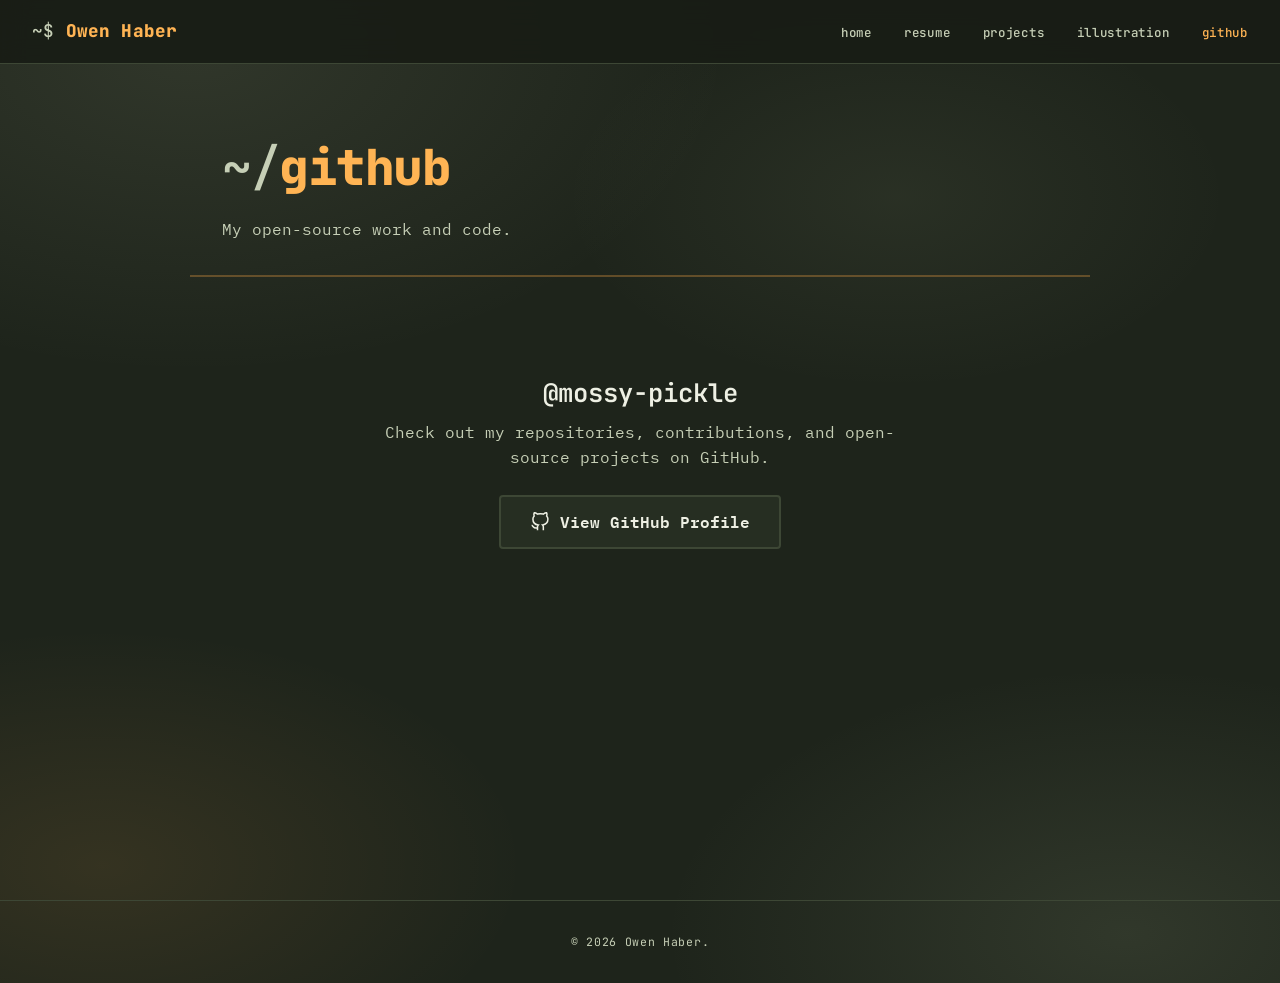
==== github.html @ 3e4db11e "Add six sketchbook spreads to the wheel (web-optimized) - Cutout scans resized to 1800px WebP (~250K" ====
<!DOCTYPE html>
<html lang="en">
<head>
  <meta charset="UTF-8" />
  <meta name="viewport" content="width=device-width, initial-scale=1.0" />
  <meta name="description" content="GitHub profile of Owen Haber" />
  <title>GitHub — Owen Haber</title>
  <link rel="preconnect" href="https://fonts.googleapis.com" />
  <link rel="preconnect" href="https://fonts.gstatic.com" crossorigin />
  <link href="https://fonts.googleapis.com/css2?family=JetBrains+Mono:wght@400;500;700;800&family=IBM+Plex+Mono:wght@400;500;600&display=swap" rel="stylesheet" />
  <link rel="stylesheet" href="css/style.css?v=19" />
</head>
<body>

  <nav class="nav">
    <a class="nav-logo" href="index.html">Owen Haber</a>
    <ul class="nav-links">
      <li><a href="index.html">Home</a></li>
      <li><a href="resume.html">Resume</a></li>
      <li><a href="projects.html">Projects</a></li>
      <li><a href="illustrations.html">Illustration</a></li>
      <li><a href="github.html" class="active">GitHub</a></li>
    </ul>
  </nav>

  <main class="page">
    <div class="page-header">
      <h1>GitHub</h1>
      <p>My open-source work and code.</p>
    </div>

    <div class="container">
      <div class="github-hero">
        <!-- Replace YOUR_GITHUB_USERNAME in both the img src and the href -->
        <img
          class="github-avatar"
          src="https://github.com/mossy-pickle.png"
          alt="GitHub avatar"
          onerror="this.style.display='none'"
        />
        <h2>@mossy-pickle</h2>
        <p>Check out my repositories, contributions, and open-source projects on GitHub.</p>
        <a
          class="github-btn"
          href="https://github.com/mossy-pickle"
          target="_blank"
          rel="noopener noreferrer"
        >
          <svg width="20" height="20" viewBox="0 0 24 24" fill="none" stroke="currentColor" stroke-width="1.8">
            <path d="M9 19c-5 1.5-5-2.5-7-3m14 6v-3.87a3.37 3.37 0 0 0-.94-2.61c3.14-.35 6.44-1.54 6.44-7A5.44 5.44 0 0 0 20 4.77 5.07 5.07 0 0 0 19.91 1S18.73.65 16 2.48a13.38 13.38 0 0 0-7 0C6.27.65 5.09 1 5.09 1A5.07 5.07 0 0 0 5 4.77a5.44 5.44 0 0 0-1.5 3.78c0 5.42 3.3 6.61 6.44 7A3.37 3.37 0 0 0 9 18.13V22"/>
          </svg>
          View GitHub Profile
        </a>
      </div>
    </div>
  </main>

  <footer class="footer">
    <p>&copy; <span id="year"></span> Owen Haber.</p>
  </footer>

  <script src="js/main.js?v=19"></script>
  <script>document.getElementById('year').textContent = new Date().getFullYear();</script>
</body>
</html>
---- css/style.css ----
/* ============================================================
   ROOT & RESET — Pacific Northwest theme
   ============================================================ */
*, *::before, *::after { box-sizing: border-box; margin: 0; padding: 0; }

:root {
  --bg:        #1e241b;   /* near-black forest — terminal ground */
  --surface:   #262e22;   /* panel */
  --border:    #3d4735;   /* panel border */
  --accent:    #c2cf9f;   /* light moss */
  --accent2:   #a3b18a;   /* lichen green */
  --lichen:    #d4dbb2;   /* pale lichen highlight */
  --wood:      #b08968;   /* light wood */
  --wood-dark: #5e4326;   /* bark brown */
  --wood-ring: #9c6644;   /* ring brown */
  --amber:      #ffb454;  /* phosphor amber — primary accent */
  --amber-deep: #c98a3d;  /* dimmed amber for fills and borders */
  --text:      #eef0e4;   /* warm off-white */
  --muted:     #c6cfb6;   /* muted sage */
  --firefly:   #ffe08a;   /* firefly yellow */
  --radius:    4px;
  --nav-h:     64px;
  --font-display: 'JetBrains Mono', 'Cascadia Code', ui-monospace, monospace;
  --font-body: 'IBM Plex Mono', ui-monospace, monospace;
  --font-mono: 'JetBrains Mono', ui-monospace, monospace;
  --ease: cubic-bezier(0.25, 0.6, 0.35, 1);
}

/* Selection + focus: part of the identity, not browser defaults */
::selection {
  background: var(--amber);
  color: #38220f;
}

:focus-visible {
  outline: 2px solid var(--firefly);
  outline-offset: 3px;
  border-radius: 4px;
}

@media (prefers-reduced-motion: reduce) {
  *, *::before, *::after {
    transition-duration: 0.01ms !important;
    animation-duration: 0.01ms !important;
    scroll-behavior: auto !important;
  }
}

html { scroll-behavior: smooth; }

/* ============================================================
   PAGE TRANSITIONS
   Cross-document view transitions: the nav and footer persist
   while the page content slide-fades between pages.
   ============================================================ */
@view-transition { navigation: auto; }

.nav    { view-transition-name: site-nav; }
.footer { view-transition-name: site-footer; }

::view-transition-old(root) {
  animation: vt-leave 240ms var(--ease) both;
}

::view-transition-new(root) {
  animation: vt-enter 340ms var(--ease) both;
}

@keyframes vt-leave {
  to { opacity: 0; transform: translateY(-14px); }
}

@keyframes vt-enter {
  from { opacity: 0; transform: translateY(18px); }
}

/* Fallback: JS adds .page-fade when no view transition ran
   (unsupported browser, or the transition was skipped) */
html.page-fade .page { animation: page-enter 460ms var(--ease) both; }

/* Inner-page content rises in a beat behind the header */
html.page-fade .project-row,
html.page-fade .resume-section,
html.page-fade .illus-section,
html.page-fade .github-hero {
  animation: page-enter 500ms var(--ease) both;
}
html.page-fade .project-row:nth-child(1),
html.page-fade .resume-section:nth-of-type(1),
html.page-fade .illus-section:nth-of-type(1) { animation-delay: 0.08s; }
html.page-fade .project-row:nth-child(2),
html.page-fade .resume-section:nth-of-type(2),
html.page-fade .illus-section:nth-of-type(2) { animation-delay: 0.15s; }
html.page-fade .project-row:nth-child(3),
html.page-fade .resume-section:nth-of-type(3),
html.page-fade .illus-section:nth-of-type(3) { animation-delay: 0.22s; }
html.page-fade .project-row:nth-child(4),
html.page-fade .resume-section:nth-of-type(4) { animation-delay: 0.29s; }
html.page-fade .project-row:nth-child(n+5) { animation-delay: 0.36s; }

@keyframes page-enter {
  from { opacity: 0; transform: translateY(14px); }
}

@media (prefers-reduced-motion: reduce) {
  ::view-transition-old(root),
  ::view-transition-new(root),
  ::view-transition-group(*) {
    animation: none !important;
  }
}

body {
  background: var(--bg);
  /* mossy/lichen washes over dark sage */
  background-image:
    radial-gradient(ellipse 70% 55% at 15% 5%, rgba(212,219,178,0.10) 0%, transparent 60%),
    radial-gradient(ellipse 60% 45% at 88% 95%, rgba(163,177,138,0.14) 0%, transparent 60%),
    radial-gradient(ellipse 40% 30% at 70% 20%, rgba(194,207,159,0.07) 0%, transparent 65%),
    radial-gradient(ellipse 55% 40% at 8% 88%, rgba(255,180,84,0.10) 0%, transparent 60%);
  color: var(--text);
  font-family: var(--font-body);
  font-size: 16px;
  line-height: 1.6;
  min-height: 100vh;
  -webkit-font-smoothing: antialiased;
}

a { color: var(--accent); text-decoration: none; }
a:hover { color: var(--accent2); }
img { max-width: 100%; display: block; }

/* ============================================================
   TOP NAV
   ============================================================ */
.nav {
  position: fixed;
  top: 0; left: 0; right: 0;
  height: var(--nav-h);
  background: rgba(24,29,21,0.92);
  backdrop-filter: blur(12px);
  border-bottom: 1px solid var(--border);
  display: flex;
  align-items: center;
  justify-content: space-between;
  padding: 0 2rem;
  z-index: 100;
}

.nav-logo {
  font-family: var(--font-display);
  font-weight: 800;
  font-size: 1.1rem;
  letter-spacing: 0.01em;
  color: var(--amber);
}

/* terminal prompt in front of the logo */
.nav-logo::before {
  content: '~$ ';
  color: var(--muted);
  font-weight: 500;
}

.nav-logo:hover { color: var(--lichen); }

.nav-links {
  display: flex;
  gap: 2rem;
  list-style: none;
}

.nav-links a {
  color: var(--muted);
  font-family: var(--font-mono);
  font-size: 0.78rem;
  font-weight: 500;
  letter-spacing: 0.06em;
  text-transform: lowercase;
  transition: color 0.2s;
}

.nav-links a:hover { color: var(--text); }
.nav-links a.active { color: var(--amber); }

/* ============================================================
   PAGE WRAPPER
   ============================================================ */
.page {
  padding-top: var(--nav-h);
  min-height: 100vh;
}

/* ============================================================
   HERO — HOME
   ============================================================ */
/* Full-bleed mountain backdrop behind the hero */
.hero-wrap {
  position: relative;
  background:
    linear-gradient(rgba(30,36,27,0.84), rgba(30,36,27,0.9) 60%, var(--bg) 98%),
    url('../assets/images/hero-bg.png') center 35% / cover no-repeat;
}

.hero {
  display: flex;
  flex-direction: row;
  align-items: center;
  justify-content: center;
  gap: 3rem;
  min-height: calc(100vh - var(--nav-h));
  padding: 3rem 3rem 4rem;
  text-align: left;
  position: relative;
  max-width: 1400px;
  margin: 0 auto;
}

/* Soft moss glow behind the stage (left side) */
.hero::before {
  content: '';
  position: absolute;
  inset: 0;
  background: radial-gradient(ellipse 40% 55% at 28% 50%, rgba(212,219,178,0.12) 0%, transparent 70%);
  pointer-events: none;
}

/* ---- Stage: circular photo with a directory listing below ---- */
.stage {
  display: flex;
  flex-direction: column;
  align-items: center;
  gap: 1.8rem;
  width: min(480px, 42vw);
  flex-shrink: 0;
}

/* Circular photo up top */
.stage-photo {
  width: min(280px, 26vw);
  aspect-ratio: 1;
  border-radius: 50%;
  overflow: hidden;
  border: 3px solid var(--border);
  box-shadow:
    0 0 0 8px rgba(255,180,84,0.10),
    0 16px 50px rgba(30,38,26,0.5);
  transition: box-shadow 0.3s;
}

.stage-photo:hover {
  box-shadow:
    0 0 0 8px rgba(255,180,84,0.2),
    0 20px 60px rgba(30,38,26,0.6);
}

.stage-photo img {
  width: 100%;
  height: 100%;
  object-fit: cover;
}

/* Thin divider line between the two halves */
.hero-divider {
  align-self: stretch;
  width: 1px;
  background: linear-gradient(180deg, transparent, var(--border) 15%, var(--border) 85%, transparent);
  margin: 3rem 0;
}

/* ---- Directory listing: the four sections as ls output ---- */
.dir-list {
  width: 100%;
  background: rgba(24,29,21,0.72);
  border: 1px solid var(--border);
  border-radius: 6px;
  padding: 0.9rem 0.9rem 0.7rem;
  display: flex;
  flex-direction: column;
  gap: 0.15rem;
  font-family: var(--font-mono);
}

.dir-cmd {
  color: var(--muted);
  font-size: 0.78rem;
  padding: 0 0.6rem;
  margin-bottom: 0.55rem;
  animation: row-in 0.4s var(--ease) 0.1s both;
}

.dir-row {
  display: flex;
  align-items: center;
  gap: 0.7rem;
  padding: 0.55rem 0.6rem;
  border-radius: 4px;
  color: var(--text);
  font-size: 0.92rem;
  transition: background 0.15s, color 0.15s, transform 0.15s;
  /* output lines print in one after another */
  animation: row-in 0.45s var(--ease) both;
}

.dir-row:nth-of-type(1) { animation-delay: 0.25s; }
.dir-row:nth-of-type(2) { animation-delay: 0.4s;  }
.dir-row:nth-of-type(3) { animation-delay: 0.55s; }
.dir-row:nth-of-type(4) { animation-delay: 0.7s;  }

@keyframes row-in {
  from { opacity: 0; transform: translateX(-16px); }
}

.dir-row svg {
  flex-shrink: 0;
  color: var(--muted);
  transition: color 0.15s;
}

.dir-name { font-weight: 500; }

.dir-comment {
  margin-left: auto;
  color: var(--muted);
  font-size: 0.72rem;
  opacity: 0.75;
  white-space: nowrap;
}

.dir-row:hover {
  background: rgba(255,180,84,0.1);
  color: var(--amber);
  transform: translateX(4px);
}

.dir-row:hover svg { color: var(--amber); }

/* Center photo — big wood-slice frame */
.center-photo {
  position: absolute;
  top: 50%; left: 50%;
  transform: translate(-50%, -50%);
  width: 46%;
  height: 46%;
  border-radius: 50%;
  overflow: hidden;
  /* bark edge + inner sapwood ring */
  border: 12px solid transparent;
  background:
    linear-gradient(var(--surface), var(--surface)) padding-box,
    conic-gradient(
      #5e4326 0deg, #6f4e2c 20deg, #4d3620 45deg, #705234 70deg,
      #5a3f24 100deg, #6b4b2e 130deg, #503823 160deg, #745536 195deg,
      #5e4326 225deg, #6f4e2c 255deg, #4d3620 285deg, #705234 315deg,
      #5e4326 345deg, #5e4326 360deg
    ) border-box;
  box-shadow:
    inset 0 0 0 6px #e6c99e,
    0 12px 45px rgba(30,38,26,0.5);
  z-index: 2;
  transition: box-shadow 0.3s;
}

.center-photo:hover {
  box-shadow:
    inset 0 0 0 6px #e6c99e,
    0 16px 60px rgba(212,219,178,0.3);
}

.center-photo img {
  width: 100%; height: 100%;
  object-fit: cover;
}

/* Photo placeholder */
.photo-placeholder {
  width: 100%; height: 100%;
  display: flex;
  flex-direction: column;
  align-items: center;
  justify-content: center;
  gap: 0.4rem;
  color: var(--muted);
  font-size: 0.8rem;
  text-align: center;
  padding: 0.5rem;
  cursor: pointer;
  transition: color 0.2s;
}

.photo-placeholder svg { opacity: 0.5; }
.photo-placeholder:hover { color: var(--accent); }
.photo-placeholder:hover svg { opacity: 0.9; }

/* ---- Wood-round icon nodes ----
   Realistic cut-log look built in two layers:
   1. The node itself is the BARK — an irregular conic
      gradient of dark browns/grays so the rim looks rough.
   2. ::before is the inner sapwood/heartwood face with
      growth rings perfectly centered.                   */
.neuron-node {
  position: absolute;
  display: flex;
  flex-direction: column;
  align-items: center;
  justify-content: center;
  gap: 5px;
  border-radius: 50%;
  color: #4a3520;
  font-size: 0.68rem;
  font-weight: 700;
  letter-spacing: 0.07em;
  text-transform: uppercase;
  z-index: 2;
  /* bark rim: uneven blotches of brown around the circumference */
  background:
    conic-gradient(
      #5e4326 0deg, #6f4e2c 14deg, #4d3620 33deg, #705234 52deg,
      #5a3f24 71deg, #6b4b2e 95deg, #503823 118deg, #745536 141deg,
      #5e4326 162deg, #6f4e2c 185deg, #4d3620 209deg, #705234 231deg,
      #5a3f24 255deg, #6b4b2e 278deg, #503823 300deg, #745536 322deg,
      #5e4326 344deg, #5e4326 360deg
    );
  box-shadow:
    0 8px 20px rgba(30,38,26,0.45),
    inset 0 2px 4px rgba(255,255,255,0.15);
  transition: transform 0.25s, box-shadow 0.25s, color 0.25s;
  /* positioned & sized by JS */
}

/* Inner wood face with centered growth rings */
.neuron-node::before {
  content: '';
  position: absolute;
  inset: 9%;
  border-radius: 50%;
  background:
    /* fine radial cracks */
    repeating-conic-gradient(
      rgba(122,84,50,0.12) 0deg, rgba(122,84,50,0.12) 1deg,
      transparent 1deg, transparent 24deg
    ),
    /* centered growth rings, tighter near the middle */
    repeating-radial-gradient(
      circle at 50% 50%,
      rgba(148,100,62,0.35) 0px,
      rgba(148,100,62,0.35) 1.5px,
      transparent 1.5px,
      transparent 7px
    ),
    repeating-radial-gradient(
      circle at 50% 50%,
      rgba(120,78,45,0.18) 0px,
      rgba(120,78,45,0.18) 3px,
      transparent 3px,
      transparent 17px
    ),
    /* heartwood -> sapwood: darker core, pale outer ring */
    radial-gradient(
      circle at 50% 50%,
      #c99e6e 0%, #d4ab7c 22%, #ddb98c 45%,
      #e6c99e 68%, #efdcb4 86%, #f2e3c0 100%
    );
  box-shadow:
    inset 0 2px 6px rgba(94,67,38,0.35),
    inset 0 -2px 5px rgba(94,67,38,0.25);
  z-index: 0;
}

.neuron-node svg,
.neuron-node span {
  position: relative;
  z-index: 1;
}

.neuron-node:hover {
  color: #2f5233;
  transform: scale(1.1) rotate(-3deg);
  box-shadow:
    0 0 0 3px var(--accent2),
    0 12px 30px rgba(30,38,26,0.5),
    inset 0 2px 4px rgba(255,255,255,0.15);
}

.neuron-node svg { flex-shrink: 0; width: 30px; height: 30px; }
.neuron-node span { pointer-events: none; }

/* ---- Bio block (right column) ---- */
.bio {
  max-width: 520px;
  flex: 1;
}

.bio-name {
  font-family: var(--font-display);
  font-size: clamp(3rem, 7.5vw, 5.6rem);
  font-weight: 800;
  line-height: 1.02;
  letter-spacing: -0.04em;
  margin-bottom: 0.9rem;
  /* semi-transparent fill lets the mountain backdrop show through;
     the phosphor stroke keeps the letterforms crisp */
  color: rgba(238, 240, 228, 0.35);
  -webkit-text-stroke: 2px rgba(255, 180, 84, 0.7);
  paint-order: stroke fill;
  text-shadow: 0 4px 34px rgba(10, 14, 8, 0.6);
}

/* block cursor blinking after the name */
.bio-name::after {
  content: '▍';
  -webkit-text-stroke: 0;
  color: var(--amber);
  margin-left: 0.06em;
  animation: cursor-blink 1.1s steps(1) infinite;
}

@keyframes cursor-blink {
  50% { opacity: 0; }
}

.bio-title {
  font-family: var(--font-mono);
  font-size: 0.85rem;
  color: var(--amber);
  font-weight: 600;
  letter-spacing: 0.14em;
  text-transform: uppercase;
  margin-bottom: 1.2rem;
}

.bio-location {
  display: inline-flex;
  align-items: center;
  gap: 0.45rem;
  color: var(--muted);
  font-size: 0.88rem;
  font-weight: 500;
  letter-spacing: 0.04em;
  margin-bottom: 1.2rem;
}

.bio-location svg { color: var(--accent2); flex-shrink: 0; }
.bio-location .arrow { color: var(--amber); font-weight: 700; }

.bio-text {
  color: var(--muted);
  font-size: 1.05rem;
  line-height: 1.75;
  margin-bottom: 1.8rem;
}

.bio-cta {
  display: inline-flex;
  align-items: center;
  gap: 0.5rem;
  padding: 0.75rem 1.7rem;
  border-radius: 4px;
  background: linear-gradient(135deg, var(--amber-deep), var(--amber));
  color: #38220f;
  font-weight: 700;
  font-size: 0.9rem;
  box-shadow: 0 4px 14px rgba(30,38,26,0.35);
  transition: opacity 0.2s, transform 0.2s, box-shadow 0.2s;
}

.bio-cta:hover {
  opacity: 0.95;
  transform: translateY(-2px);
  box-shadow: 0 8px 26px rgba(255,180,84,0.35);
  color: #38220f;
}

/* ============================================================
   LEAVE CHOREOGRAPHY
   JS adds body.leaving (+ .chosen on the clicked link) before
   navigating. On the home page the chosen marker flares while
   the rest of the hero recedes; inner pages lift out quickly.
   ============================================================ */
body.leaving .dir-row {
  animation: row-out 0.3s ease-in both;
}
body.leaving .dir-row:nth-of-type(2) { animation-delay: 0.04s; }
body.leaving .dir-row:nth-of-type(3) { animation-delay: 0.08s; }
body.leaving .dir-row:nth-of-type(4) { animation-delay: 0.12s; }

body.leaving .dir-cmd { opacity: 0; transition: opacity 0.25s; }

/* the picked row flashes amber like an executed command */
body.leaving .dir-row.chosen {
  animation: row-chosen 0.55s var(--ease) both;
}
body.leaving .dir-row.chosen svg,
body.leaving .dir-row.chosen .dir-comment { color: #241503; }

body.leaving .stage-photo   { animation: photo-leave 0.5s var(--ease) 0.05s both; }
body.leaving .bio           { animation: bio-leave 0.45s var(--ease) both; }
body.leaving .hero-divider  { opacity: 0; transition: opacity 0.3s; }

@keyframes row-out {
  to { opacity: 0; transform: translateX(-20px); }
}

@keyframes row-chosen {
  35%  { opacity: 1; background: var(--amber); color: #241503; transform: translateX(6px); }
  100% { opacity: 0; background: var(--amber); color: #241503; transform: translateX(16px); }
}

@keyframes photo-leave {
  to { opacity: 0; transform: scale(0.9); }
}

@keyframes bio-leave {
  to { opacity: 0; transform: translateY(18px); }
}

/* Inner pages: quick lift-out */
body.leaving .page-header,
body.leaving .container {
  animation: page-leave 0.3s ease-in both;
}
body.leaving .container { animation-delay: 0.05s; }

@keyframes page-leave {
  to { opacity: 0; transform: translateY(-16px); }
}

/* ============================================================
   INNER PAGE HEADER
   ============================================================ */
.page-header {
  padding: 4rem 2rem 2rem;
  max-width: 900px;
  margin: 0 auto;
  border-bottom: 2px solid rgba(201,138,61,0.4);
  margin-bottom: 3rem;
}

.page-header h1 {
  font-family: var(--font-display);
  font-size: clamp(2.2rem, 5vw, 3.1rem);
  font-weight: 800;
  letter-spacing: -0.03em;
  text-transform: lowercase;
  color: var(--amber);
}

/* path prefix: ~/projects, ~/resume, ... */
.page-header h1::before {
  content: '~/';
  color: var(--muted);
  font-weight: 500;
}

.page-header p {
  color: var(--muted);
  margin-top: 0.6rem;
  font-size: 1rem;
}

/* ============================================================
   CONTENT CONTAINER
   ============================================================ */
.container {
  max-width: 900px;
  margin: 0 auto;
  padding: 0 2rem 6rem;
}

/* ============================================================
   RESUME PAGE
   ============================================================ */
.resume-section { margin-bottom: 3rem; }

.resume-section h2,
.illus-section h2 {
  font-family: var(--font-mono);
  font-size: 0.82rem;
  font-weight: 500;
  letter-spacing: 0.06em;
  text-transform: lowercase;
  color: var(--amber);
  margin-bottom: 1.2rem;
  padding-bottom: 0.5rem;
  border-bottom: 1px solid rgba(201,138,61,0.45);
}

/* comment-style section labels: // education */
.resume-section h2::before,
.illus-section h2::before {
  content: '// ';
  color: var(--muted);
}

.resume-item {
  display: grid;
  grid-template-columns: 1fr auto;
  gap: 0.2rem 1rem;
  margin-bottom: 1.8rem;
}

.resume-item-title { font-weight: 600; color: var(--text); }
.resume-item-date { color: var(--muted); font-size: 0.85rem; white-space: nowrap; }
.resume-item-sub { color: #d9b98f; font-size: 0.9rem; grid-column: 1; font-weight: 500; }
.resume-item-desc { color: var(--muted); font-size: 0.9rem; line-height: 1.65; grid-column: 1 / -1; margin-top: 0.3rem; }

.resume-download {
  display: inline-flex;
  align-items: center;
  gap: 0.5rem;
  padding: 0.65rem 1.4rem;
  border: 2px solid var(--amber-deep);
  border-radius: 4px;
  color: var(--amber);
  font-size: 0.88rem;
  font-weight: 600;
  transition: background 0.2s, color 0.2s;
  margin-bottom: 3rem;
}

.resume-download:hover {
  background: var(--amber-deep);
  color: #2b1c10;
}

/* ============================================================
   PROJECTS PAGE
   ============================================================ */
.project-list {
  display: flex;
  flex-direction: column;
  gap: 1.8rem;
}

.project-row {
  background: var(--surface);
  border: 1px solid var(--border);
  border-radius: var(--radius);
  padding: 1.8rem 2rem;
  box-shadow: 0 2px 10px rgba(30,38,26,0.2);
  transition: border-color 0.2s, transform 0.2s, box-shadow 0.2s;
}

.project-row:hover {
  border-color: var(--amber-deep);
  transform: translateY(-2px);
  box-shadow: 0 8px 26px rgba(30,38,26,0.3);
}

.project-row-head {
  display: flex;
  flex-wrap: wrap;
  align-items: center;
  justify-content: space-between;
  gap: 0.6rem 1rem;
  margin-bottom: 0.9rem;
}

.project-row-head h3 {
  font-family: var(--font-display);
  font-size: 1.35rem;
  font-weight: 700;
  color: var(--amber);
}

.project-overview {
  color: var(--muted);
  font-size: 0.93rem;
  line-height: 1.75;
  margin-bottom: 1.2rem;
}

.project-links {
  display: flex;
  flex-wrap: wrap;
  gap: 0.8rem;
}

.doc-btn {
  display: inline-flex;
  align-items: center;
  gap: 0.5rem;
  padding: 0.55rem 1.3rem;
  border: 2px solid var(--amber-deep);
  border-radius: 4px;
  color: var(--amber);
  font-size: 0.85rem;
  font-weight: 600;
  transition: background 0.2s, color 0.2s;
}

.doc-btn:hover {
  background: var(--amber-deep);
  color: #2b1c10;
}

.projects-grid {
  display: grid;
  grid-template-columns: repeat(auto-fill, minmax(260px, 1fr));
  gap: 1.5rem;
}

.project-card {
  background: var(--surface);
  border: 1px solid var(--border);
  border-radius: var(--radius);
  overflow: hidden;
  box-shadow: 0 2px 8px rgba(127,85,57,0.08);
  transition: border-color 0.2s, transform 0.2s, box-shadow 0.2s;
}

.project-card:hover {
  border-color: var(--amber-deep);
  transform: translateY(-3px);
  box-shadow: 0 10px 30px rgba(255,180,84,0.12);
}

.project-thumb {
  aspect-ratio: 16/9;
  background: var(--border);
  display: flex;
  align-items: center;
  justify-content: center;
  color: var(--muted);
  font-size: 0.8rem;
  overflow: hidden;
}

.project-thumb img { width: 100%; height: 100%; object-fit: cover; }

.project-body { padding: 1.2rem; }
.project-body h3 { font-size: 1rem; font-weight: 600; margin-bottom: 0.4rem; color: var(--text); }
.project-body p { color: var(--muted); font-size: 0.875rem; line-height: 1.6; }
.project-tags { display: flex; flex-wrap: wrap; gap: 0.4rem; margin-top: 0.8rem; }
.tag {
  font-family: var(--font-mono);
  font-size: 0.68rem;
  letter-spacing: 0.02em;
  padding: 0.2rem 0.55rem;
  border-radius: 3px;
  background: rgba(255,180,84,0.1);
  border: 1px solid rgba(255,180,84,0.3);
  color: #ffcf94;
  font-weight: 500;
}

/* ============================================================
   ILLUSTRATIONS PAGE
   ============================================================ */
.illustrations-grid {
  columns: 2 280px;
  gap: 1.2rem;
}

.illus-item {
  break-inside: avoid;
  margin-bottom: 1.2rem;
  border-radius: var(--radius);
  overflow: hidden;
  border: 1px solid var(--border);
  background: var(--surface);
  box-shadow: 0 2px 8px rgba(127,85,57,0.08);
  transition: border-color 0.2s, transform 0.2s;
  cursor: pointer;
}

.illus-item:hover {
  border-color: var(--amber-deep);
  transform: scale(1.01);
}

.illus-placeholder {
  aspect-ratio: 4/3;
  display: flex;
  align-items: center;
  justify-content: center;
  color: var(--muted);
  font-size: 0.8rem;
  background: var(--border);
}

/* ---- Illustration sections ---- */
.illus-section { margin-bottom: 3.5rem; }

/* ---- Decks: cycling stacks of images ----
   .deck-h slides horizontally; .deck-v flips a vertical pile.
   Items are the direct children of .deck-frame (img or .deck-page). */
.deck {
  display: flex;
  flex-direction: column;
  gap: 0.9rem;
  max-width: 640px;
}

.deck-frame {
  position: relative;
  width: 100%;
  aspect-ratio: 16 / 10;
}

.deck-frame > * {
  position: absolute;
  inset: 0;
  width: 100%;
  height: 100%;
  border-radius: 6px;
  border: 1px solid var(--border);
  overflow: hidden;
  background: var(--surface);
  object-fit: cover;
  opacity: 0;
  pointer-events: none;
  transition: transform 0.45s var(--ease), opacity 0.35s, filter 0.35s;
}

.deck-frame > .is-top {
  opacity: 1;
  pointer-events: auto;
}

/* horizontal: hidden items wait to the right, exits leave left */
.deck-h .deck-frame > *       { transform: translateX(44px); }
.deck-h .deck-frame > .is-top { transform: translateX(0); }
.deck-h .deck-frame > .is-out { transform: translateX(-44px); opacity: 0; }

/* ---- Sketchbook wheel: 3D rotating drum of cutout pages ----
   A ferris wheel seen from the side: the front page (w0) is
   largest at center; wu1/wu2 climb up and back behind it, and
   wd1/wd2 — the pages you just passed — tuck down and back
   below it. Scrolling rotates the drum: the front card swings
   down under itself while the next card drops into its place. */
.deck-wheel {
  flex-direction: row;
  align-items: center;
  gap: 1.2rem;
  max-width: 760px;
}

.deck-wheel .deck-frame {
  flex: 1;
  max-width: 620px;
  aspect-ratio: 4 / 5;
  margin-top: 3.5rem; /* headroom for the deep pages peeking above */
  perspective: 1100px;
}

.deck-wheel .deck-frame > * {
  /* cutout scans: no frame, no clipping — just the shape */
  border: 0;
  border-radius: 0;
  background: transparent;
  overflow: visible;
  object-fit: contain;
  inset: 22% 0 auto 0;
  height: 56%;
  opacity: 0;
  pointer-events: none;
  /* default = hidden at the top-back of the drum */
  transform: translateY(-120%) translateZ(-460px) rotateX(62deg);
  transition:
    transform 0.6s cubic-bezier(0.34, 1.3, 0.5, 1),
    opacity 0.45s,
    filter 0.5s;
  will-change: transform;
}

.deck-wheel .deck-frame > .w0 {
  transform: translateY(0) translateZ(0) rotateX(0deg);
  opacity: 1;
  filter: drop-shadow(0 20px 32px rgba(0,0,0,0.55));
  pointer-events: auto;
  cursor: zoom-in;
}

/* ---- Fullscreen zoom: the front card pulled up large ---- */
.wheel-zoom {
  position: fixed;
  inset: 0;
  z-index: 400;
  background: rgba(12, 15, 10, 0);
  transition: background 0.35s;
  cursor: zoom-out;
}

.wheel-zoom.open { background: rgba(12, 15, 10, 0.93); }

.wheel-zoom-card {
  position: absolute;
  object-fit: contain;
  transition: transform 0.45s cubic-bezier(0.3, 1.15, 0.4, 1);
  filter: drop-shadow(0 24px 48px rgba(0,0,0,0.6));
  cursor: zoom-out;
}

.wheel-zoom-card.deck-page {
  background: var(--surface);
  border: 1px dashed var(--border);
  border-radius: 6px;
  display: flex;
  align-items: center;
  justify-content: center;
  color: var(--muted);
  font-family: var(--font-mono);
  font-size: 0.9rem;
}

/* climbing up the back of the drum (next pages) */
.deck-wheel .deck-frame > .wu1 {
  transform: translateY(-40%) translateZ(-190px) rotateX(32deg);
  opacity: 1;
  filter: brightness(0.68) drop-shadow(0 12px 18px rgba(0,0,0,0.4));
}

.deck-wheel .deck-frame > .wu2 {
  transform: translateY(-72%) translateZ(-360px) rotateX(52deg);
  opacity: 0.85;
  filter: brightness(0.45) blur(1px);
}

/* tucked down below the front (pages just passed) */
.deck-wheel .deck-frame > .wd1 {
  transform: translateY(40%) translateZ(-190px) rotateX(-32deg);
  opacity: 1;
  filter: brightness(0.68) drop-shadow(0 -12px 18px rgba(0,0,0,0.4));
}

.deck-wheel .deck-frame > .wd2 {
  transform: translateY(72%) translateZ(-360px) rotateX(-52deg);
  opacity: 0.85;
  filter: brightness(0.45) blur(1px);
}

/* hidden at the bottom-back of the drum */
.deck-wheel .deck-frame > .w-hdn {
  transform: translateY(120%) translateZ(-460px) rotateX(-62deg);
  opacity: 0;
}

/* placeholder pages need a visible body until the cutouts land */
.deck-wheel .deck-page {
  background: var(--surface);
  border: 1px dashed var(--border);
  border-radius: 6px;
}

.deck-hint {
  color: var(--muted);
  font-size: 0.68rem;
  opacity: 0.75;
  text-align: center;
}

/* placeholder pages until real images land */
.deck-page {
  display: flex;
  align-items: center;
  justify-content: center;
  color: var(--muted);
  font-family: var(--font-mono);
  font-size: 0.78rem;
}

.deck-controls {
  display: flex;
  align-items: center;
  gap: 0.9rem;
  font-family: var(--font-mono);
}

.deck-controls-v { flex-direction: column; }

.deck-btn {
  width: 40px;
  height: 40px;
  border: 1px solid var(--amber-deep);
  border-radius: 4px;
  background: transparent;
  color: var(--amber);
  font-family: var(--font-mono);
  font-size: 1rem;
  cursor: pointer;
  display: flex;
  align-items: center;
  justify-content: center;
  transition: background 0.15s, color 0.15s;
}

.deck-btn:hover:not(:disabled) {
  background: var(--amber);
  color: #241503;
}

.deck-btn:disabled { opacity: 0.35; cursor: default; }

.deck-counter {
  color: var(--muted);
  font-size: 0.78rem;
  letter-spacing: 0.05em;
  font-variant-numeric: tabular-nums;
}

/* ============================================================
   GITHUB PAGE
   ============================================================ */
.github-hero {
  display: flex;
  flex-direction: column;
  align-items: center;
  text-align: center;
  padding: 3rem 2rem 2rem;
  max-width: 600px;
  margin: 0 auto;
}

.github-avatar {
  width: 110px; height: 110px;
  border-radius: 50%;
  border: 5px solid var(--wood);
  box-shadow: 0 0 0 3px var(--wood-ring);
  margin-bottom: 1.2rem;
  background: var(--surface);
}

.github-hero h2 { font-family: var(--font-display); font-size: 1.6rem; font-weight: 600; margin-bottom: 0.4rem; color: var(--text); }
.github-hero p { color: var(--muted); margin-bottom: 1.5rem; }

.github-btn {
  display: inline-flex;
  align-items: center;
  gap: 0.6rem;
  padding: 0.75rem 1.8rem;
  background: var(--surface);
  border: 2px solid var(--border);
  border-radius: 4px;
  color: var(--text);
  font-weight: 600;
  transition: border-color 0.2s, background 0.2s;
}

.github-btn:hover {
  border-color: var(--amber-deep);
  background: rgba(255,180,84,0.14);
  color: var(--text);
}

/* ============================================================
   SLIDE VIEWER (modal deck player)
   ============================================================ */
.slide-viewer {
  position: fixed;
  inset: 0;
  background: rgba(26,31,23,0.94);
  z-index: 300;
  display: none;
  align-items: center;
  justify-content: center;
  flex-direction: column;
  gap: 1rem;
}

.slide-viewer.open { display: flex; }

.slide-viewer img {
  max-width: min(92vw, 1200px);
  max-height: 80vh;
  border-radius: 8px;
  box-shadow: 0 20px 70px rgba(0,0,0,0.6);
  background: #fff;
}

.slide-viewer-controls {
  display: flex;
  align-items: center;
  gap: 1.2rem;
}

.slide-btn {
  width: 46px;
  height: 46px;
  border-radius: 50%;
  border: 2px solid var(--accent2);
  background: transparent;
  color: var(--lichen);
  font-size: 1.2rem;
  cursor: pointer;
  display: flex;
  align-items: center;
  justify-content: center;
  transition: background 0.2s, color 0.2s;
}

.slide-btn:hover {
  background: var(--accent2);
  color: #37412f;
}

.slide-btn:disabled {
  opacity: 0.3;
  cursor: default;
}

.slide-btn:disabled:hover {
  background: transparent;
  color: var(--lichen);
}

.slide-counter {
  color: var(--muted);
  font-size: 0.9rem;
  font-variant-numeric: tabular-nums;
  min-width: 64px;
  text-align: center;
}

.slide-close {
  position: absolute;
  top: 1.2rem;
  right: 1.5rem;
  width: 44px;
  height: 44px;
  border-radius: 50%;
  border: 2px solid var(--border);
  background: transparent;
  color: var(--muted);
  font-size: 1.3rem;
  cursor: pointer;
  transition: border-color 0.2s, color 0.2s;
}

.slide-close:hover {
  border-color: var(--lichen);
  color: var(--lichen);
}

.slide-hint {
  color: var(--muted);
  font-size: 0.75rem;
  opacity: 0.7;
}

/* ============================================================
   FOOTER
   ============================================================ */
.footer {
  border-top: 1px solid var(--border);
  padding: 2rem;
  text-align: center;
  color: var(--muted);
  font-family: var(--font-mono);
  font-size: 0.72rem;
  letter-spacing: 0.06em;
}

/* ============================================================
   RESPONSIVE
   ============================================================ */
@media (max-width: 1100px) {
  .hero {
    flex-direction: column;
    text-align: center;
    gap: 2.5rem;
  }

  .stage { width: min(440px, 92vw); }
  .stage-photo { width: min(240px, 56vw); }

  .hero-divider { display: none; }

  .nav-links { gap: 1.2rem; }
  .nav-links a { font-size: 0.8rem; }

  .illustrations-grid { columns: 1; }
}

@media (max-width: 700px) {
  .dir-comment { display: none; }
}
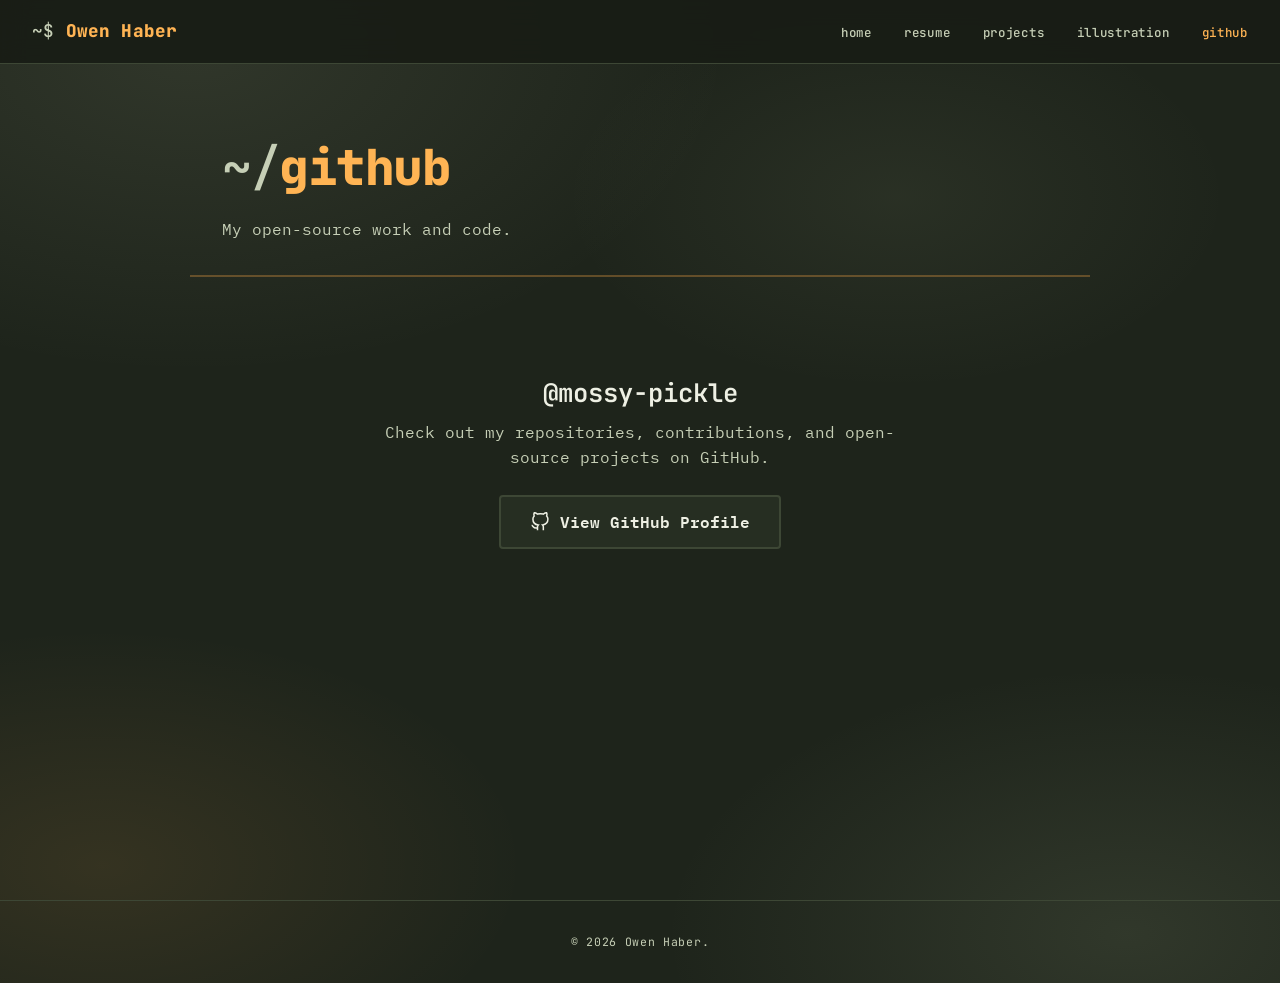
==== commit da561d54: "Fix digital lightbox positioning + resume/bio text updates - Lightbox moved to body level: main.page" ====
--- a/github.html
+++ b/github.html
@@ -8,7 +8,7 @@
   <link rel="preconnect" href="https://fonts.googleapis.com" />
   <link rel="preconnect" href="https://fonts.gstatic.com" crossorigin />
   <link href="https://fonts.googleapis.com/css2?family=JetBrains+Mono:wght@400;500;700;800&family=IBM+Plex+Mono:wght@400;500;600&display=swap" rel="stylesheet" />
-  <link rel="stylesheet" href="css/style.css?v=19" />
+  <link rel="stylesheet" href="css/style.css?v=22" />
 </head>
 <body>
 
@@ -59,7 +59,7 @@
     <p>&copy; <span id="year"></span> Owen Haber.</p>
   </footer>
 
-  <script src="js/main.js?v=19"></script>
+  <script src="js/main.js?v=22"></script>
   <script>document.getElementById('year').textContent = new Date().getFullYear();</script>
 </body>
 </html>
--- a/css/style.css
+++ b/css/style.css
@@ -869,6 +869,24 @@
   transform: scale(1.01);
 }
 
+/* Frameless variant — pieces of mixed dimensions float on the
+   ground with no panel, border, or clipping */
+.illustrations-grid--bare .illus-item {
+  border: 0;
+  background: transparent;
+  border-radius: 0;
+  box-shadow: none;
+  overflow: visible;
+}
+
+.illustrations-grid--bare .illus-item img {
+  filter: drop-shadow(0 10px 22px rgba(0,0,0,0.45));
+}
+
+.illustrations-grid--bare .illus-item:hover {
+  transform: scale(1.02);
+}
+
 .illus-placeholder {
   aspect-ratio: 4/3;
   display: flex;
@@ -919,7 +937,8 @@
 }
 
 /* horizontal: hidden items wait to the right, exits leave left */
-.deck-h .deck-frame > *       { transform: translateX(44px); }
+.deck-h .deck-frame           { aspect-ratio: 4 / 3; }
+.deck-h .deck-frame > *       { transform: translateX(44px); object-fit: contain; }
 .deck-h .deck-frame > .is-top { transform: translateX(0); }
 .deck-h .deck-frame > .is-out { transform: translateX(-44px); opacity: 0; }
 
@@ -933,15 +952,15 @@
   flex-direction: row;
   align-items: center;
   gap: 1.2rem;
-  max-width: 760px;
+  max-width: 840px;
 }
 
 .deck-wheel .deck-frame {
   flex: 1;
-  max-width: 620px;
+  max-width: 700px;
   aspect-ratio: 4 / 5;
   margin-top: 3.5rem; /* headroom for the deep pages peeking above */
-  perspective: 1100px;
+  perspective: 1150px;
 }
 
 .deck-wheel .deck-frame > * {
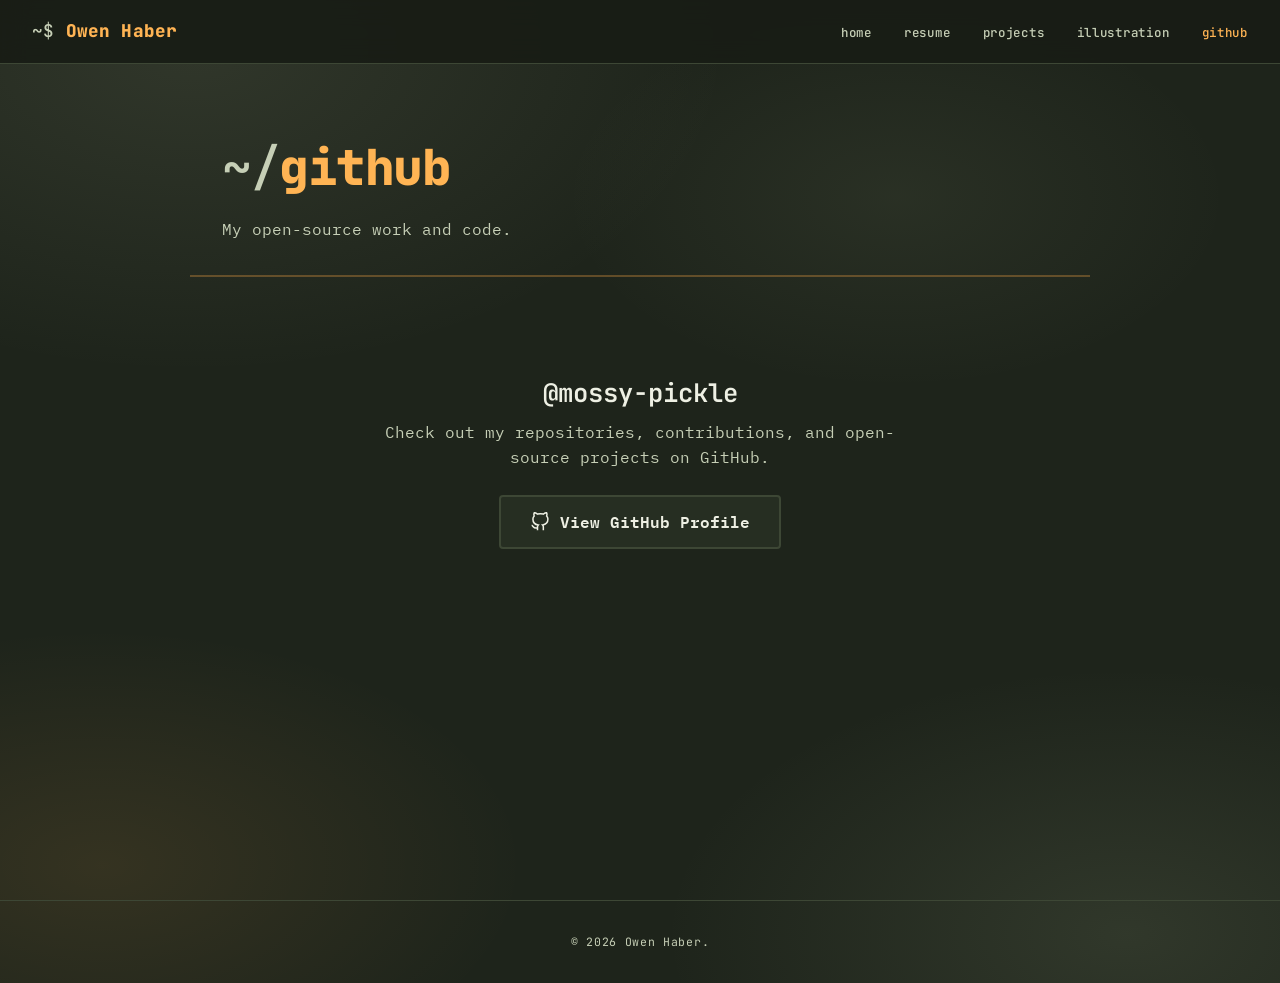
==== commit c4b4f44f: "Project images fill their panels edge-to-edge - object-fit cover, images trimmed of white padding - " ====
--- a/github.html
+++ b/github.html
@@ -8,7 +8,7 @@
   <link rel="preconnect" href="https://fonts.googleapis.com" />
   <link rel="preconnect" href="https://fonts.gstatic.com" crossorigin />
   <link href="https://fonts.googleapis.com/css2?family=JetBrains+Mono:wght@400;500;700;800&family=IBM+Plex+Mono:wght@400;500;600&display=swap" rel="stylesheet" />
-  <link rel="stylesheet" href="css/style.css?v=22" />
+  <link rel="stylesheet" href="css/style.css?v=25" />
 </head>
 <body>
 
--- a/css/style.css
+++ b/css/style.css
@@ -733,18 +733,68 @@
 }
 
 .project-row {
+  display: grid;
+  grid-template-columns: minmax(0, 1fr) clamp(300px, 40%, 480px);
+  gap: 2rem;
+  align-items: stretch;
+  transition: transform 0.2s;
+}
+
+.project-row:hover { transform: translateY(-2px); }
+
+.project-row-main {
+  min-width: 0;
   background: var(--surface);
   border: 1px solid var(--border);
   border-radius: var(--radius);
   padding: 1.8rem 2rem;
   box-shadow: 0 2px 10px rgba(30,38,26,0.2);
-  transition: border-color 0.2s, transform 0.2s, box-shadow 0.2s;
-}
-
-.project-row:hover {
+  transition: border-color 0.2s, box-shadow 0.2s;
+}
+
+.project-row:hover .project-row-main {
   border-color: var(--amber-deep);
-  transform: translateY(-2px);
   box-shadow: 0 8px 26px rgba(30,38,26,0.3);
+}
+
+/* Standalone image panel — stretches to match the text box height */
+.project-media {
+  margin: 0;
+  position: relative;
+  border: 1px solid var(--border);
+  border-radius: var(--radius);
+  overflow: hidden;
+  background: #fff;
+  box-shadow: 0 2px 10px rgba(30,38,26,0.2);
+}
+
+.project-media img {
+  position: absolute;
+  inset: 0;
+  width: 100%;
+  height: 100%;
+  object-fit: cover;
+  display: block;
+}
+
+/* Placeholder shown until a photo is dropped into assets/projects/photos/ */
+.project-media.empty {
+  display: flex;
+  align-items: center;
+  justify-content: center;
+  border-style: dashed;
+}
+
+.project-media.empty img { display: none; }
+
+.project-media.empty::after {
+  content: 'photo slot\A assets/projects/photos/' attr(data-file);
+  white-space: pre-line;
+  text-align: center;
+  color: var(--muted);
+  font-size: 0.72rem;
+  line-height: 1.7;
+  padding: 0 1rem;
 }
 
 .project-row-head {
@@ -1294,3 +1344,8 @@
 @media (max-width: 700px) {
   .dir-comment { display: none; }
 }
+
+@media (max-width: 900px) {
+  .project-row { grid-template-columns: 1fr; gap: 1.4rem; }
+  .project-media { aspect-ratio: 4 / 3; }
+}
